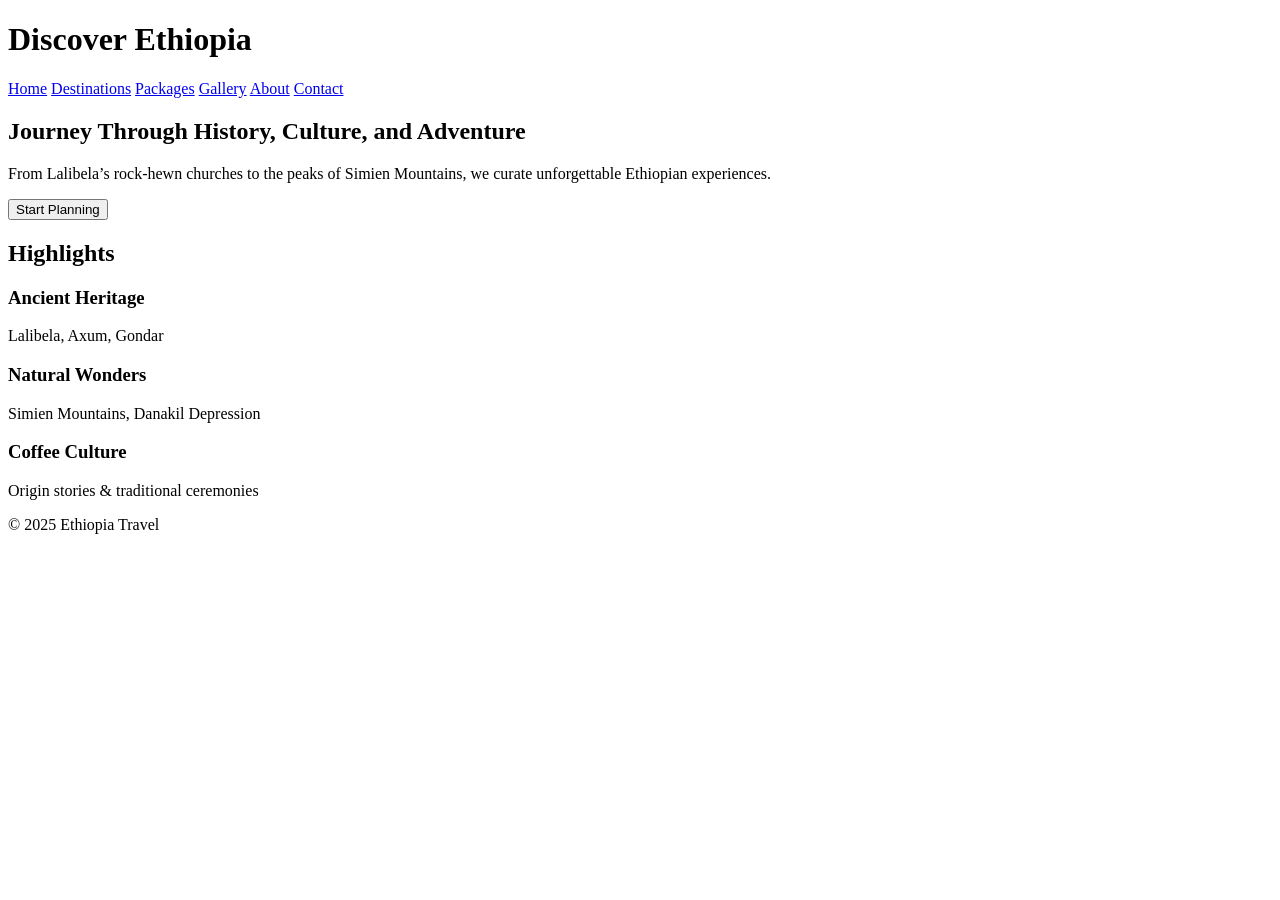
==== structure/html/index.html @ af0179f1 "add homepage markup and new contact page" ====
<!DOCTYPE html>
<html lang="en">
<head>
    <meta charset="UTF-8">
    <title>Ethiopia Travel</title>
</head>

<body>

    <div></div>

    <header>
        <h1>Discover Ethiopia</h1>
        <nav>
            <a href="index.html">Home</a>
            <a href="destinations.html">Destinations</a>
            <a href="packages.html">Packages</a>
            <a href="gallery.html">Gallery</a>
            <a href="about.html">About</a>
            <a href="contact.html">Contact</a>
        </nav>
    </header>

    <section>
        <h2>Journey Through History, Culture, and Adventure</h2>
        <p>From Lalibela’s rock-hewn churches to the peaks of Simien Mountains, we curate unforgettable Ethiopian experiences.</p>
        <button>Start Planning</button>
    </section>

    <section>
        <h2>Highlights</h2>
        <div>
            <div>
                <h3>Ancient Heritage</h3>
                <p>Lalibela, Axum, Gondar</p>
            </div>
            <div>
                <h3>Natural Wonders</h3>
                <p>Simien Mountains, Danakil Depression</p>
            </div>
            <div>
                <h3>Coffee Culture</h3>
                <p>Origin stories & traditional ceremonies</p>
            </div>
        </div>
    </section>

    <footer>
        <p>© 2025 Ethiopia Travel</p>
    </footer>

</body>
</html>
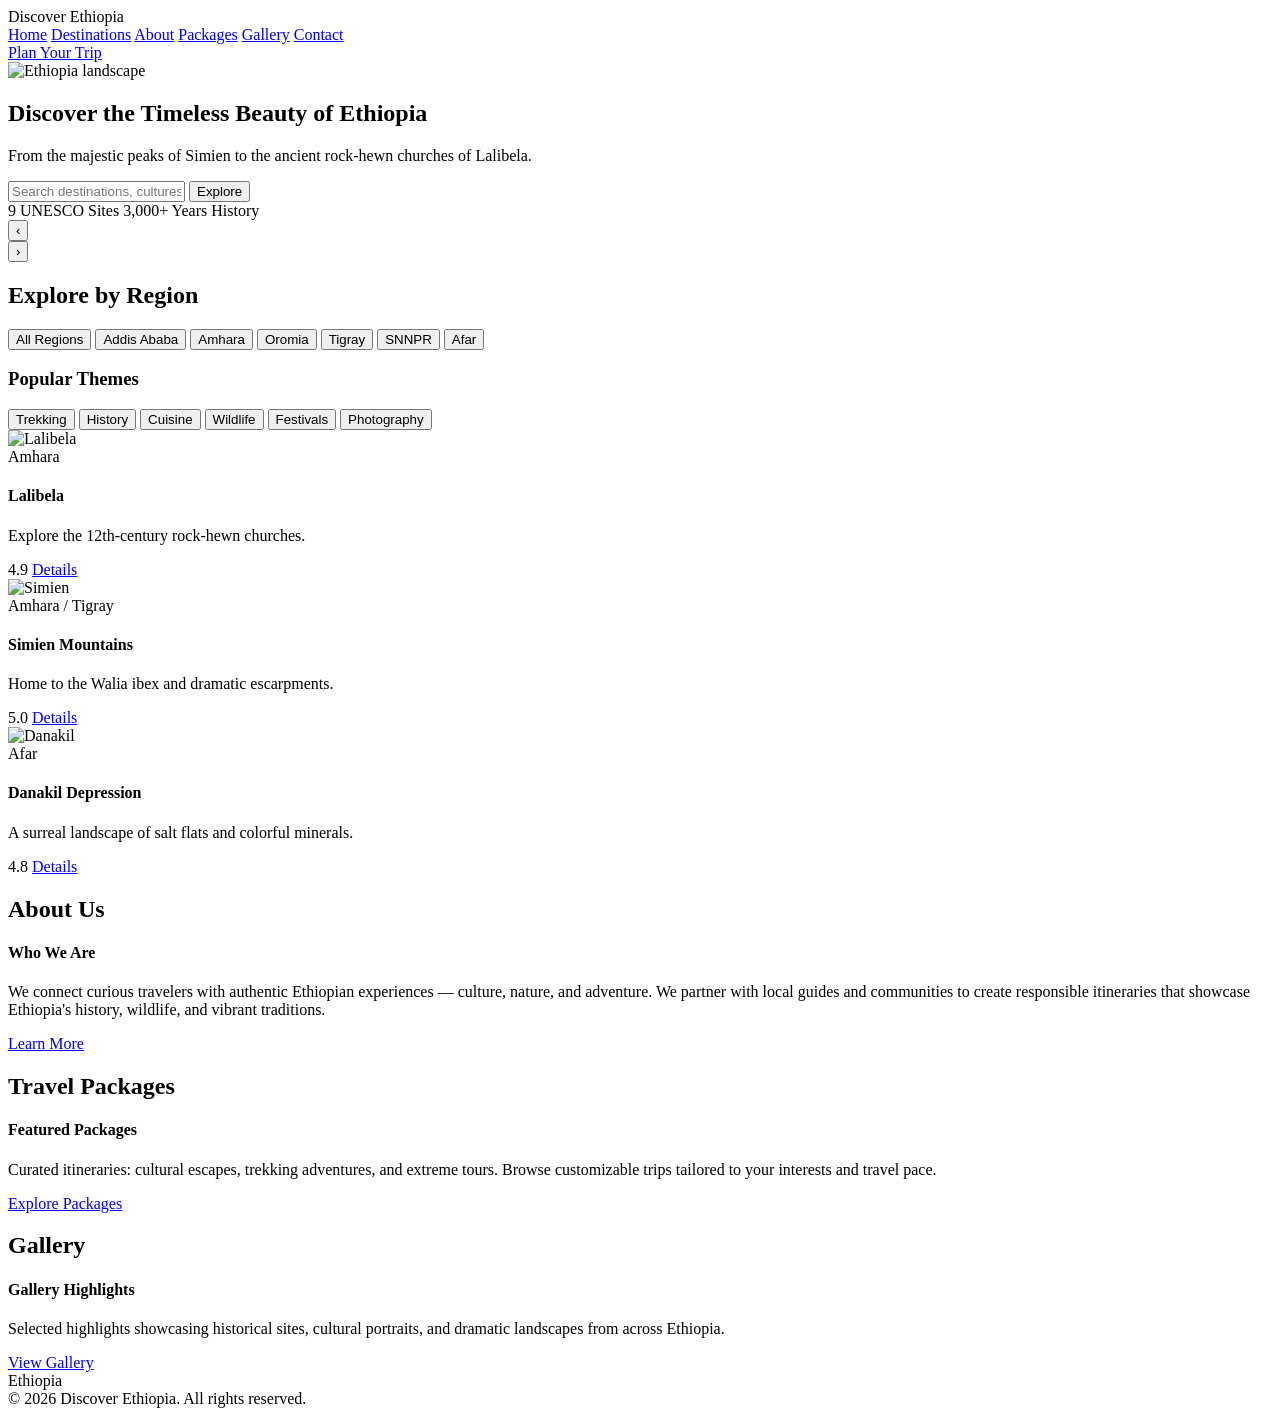
==== commit f35406d5: "index.html structure and content Updated the title and added viewport meta tag. Enhanced the header " ====
--- a/structure/html/index.html
+++ b/structure/html/index.html
@@ -2,53 +2,168 @@
 <html lang="en">
 <head>
     <meta charset="UTF-8">
-    <title>Ethiopia Travel</title>
+    <meta name="viewport" content="width=device-width, initial-scale=1.0">
+    <title>Discover Ethiopia</title>
+    <link href="https://fonts.googleapis.com/css2?family=Inter:wght@300;400;600;700;800&display=swap" rel="stylesheet">
+    <link rel="stylesheet" href="style.css">
 </head>
+<body>
+    <header class="site-header">
+        <div class="topbar">
+            <div class="brand">Discover Ethiopia</div>
+            <nav class="main-nav">
+                <a href="index.html">Home</a>
+                <a href="destinations.html">Destinations</a>
+                <a href="about.html">About</a>
+                <a href="#packages">Packages</a>
+                <a href="gallery.html">Gallery</a>
+                <a href="contact.html">Contact</a>
+            </nav>
+            <a class="cta" href="packages.html">Plan Your Trip</a>
+        </div>
+    </header>
+    <main>
+        <section id="home" class="hero">
+            <img class="hero-img" id="homeHeroImg" src="images/home-hero.jpg" alt="Ethiopia landscape" onerror="this.onerror=null;this.src='https://images.unsplash.com/photo-1501785888041-af3ef285b470?q=80&w=1600&auto=format&fit=crop'">
+            <div class="hero-overlay">
+                <h1>Discover the Timeless
+                    <span class="accent">Beauty of Ethiopia</span>
+                </h1>
+                <p class="hero-sub">From the majestic peaks of Simien to the ancient rock-hewn churches of Lalibela.</p>
 
-<body>
+                    <div class="hero-search">
+                    <input id="search" type="text" placeholder="Search destinations, cultures, nature...">
+                    <button id="searchBtn">Explore</button>
+                </div>
 
-    <div></div>
+                <div class="hero-stats">
+                    <span>9 UNESCO Sites</span>
+                    <span>3,000+ Years History</span>
+                </div>
 
-    <header>
-        <h1>Discover Ethiopia</h1>
-        <nav>
-            <a href="index.html">Home</a>
-            <a href="destinations.html">Destinations</a>
-            <a href="packages.html">Packages</a>
-            <a href="gallery.html">Gallery</a>
-            <a href="about.html">About</a>
-            <a href="contact.html">Contact</a>
-        </nav>
-    </header>
+                <div class="hero-controls">
+                    <button id="prevHero" class="hero-nav">‹</button>
+                    <div id="heroDots" class="hero-dots" aria-hidden="true"></div>
+                    <button id="nextHero" class="hero-nav">›</button>
+                </div>
+            </div>
+        </section>
+        <section id="destinations" class="destinations-section">
+            <div class="section-header">
+                <h2>Explore by Region</h2>
+            </div>
 
-    <section>
-        <h2>Journey Through History, Culture, and Adventure</h2>
-        <p>From Lalibela’s rock-hewn churches to the peaks of Simien Mountains, we curate unforgettable Ethiopian experiences.</p>
-        <button>Start Planning</button>
-    </section>
+            <div class="regions" id="region-filters">
+                <button class="region active" data-region="all">All Regions</button>
+                <button class="region" data-region="addis">Addis Ababa</button>
+                <button class="region" data-region="amhara">Amhara</button>
+                <button class="region" data-region="oromia">Oromia</button>
+                <button class="region" data-region="tigray">Tigray</button>
+                <button class="region" data-region="snnpr">SNNPR</button>
+                <button class="region" data-region="afar">Afar</button>
+            </div>
 
-    <section>
-        <h2>Highlights</h2>
-        <div>
-            <div>
-                <h3>Ancient Heritage</h3>
-                <p>Lalibela, Axum, Gondar</p>
+            <h3 class="subheading">Popular Themes</h3>
+            <div class="themes">
+                <button class="theme">Trekking</button>
+                <button class="theme">History</button>
+                <button class="theme">Cuisine</button>
+                <button class="theme">Wildlife</button>
+                <button class="theme">Festivals</button>
+                <button class="theme">Photography</button>
             </div>
-            <div>
-                <h3>Natural Wonders</h3>
-                <p>Simien Mountains, Danakil Depression</p>
+
+            <div class="featured-grid" id="featured">
+                <article class="card" data-region="amhara">
+                    <img src="images/lalibela.jpg" alt="Lalibela">
+                    <div class="card-body">
+                        <div class="tag">Amhara</div>
+                        <h4>Lalibela</h4>
+                        <p class="muted">Explore the 12th-century rock-hewn churches.</p>
+                        <div class="card-foot">
+                            <span class="rating">4.9</span>
+                            <a class="details" href="#">Details</a>
+                        </div>
+                    </div>
+                </article>
+
+                <article class="card" data-region="amhara">
+                    <img src="images/Simien%20Mountains,%20Ethiopia.jpg" alt="Simien">
+                    <div class="card-body">
+                        <div class="tag">Amhara / Tigray</div>
+                        <h4>Simien Mountains</h4>
+                        <p class="muted">Home to the Walia ibex and dramatic escarpments.</p>
+                        <div class="card-foot">
+                            <span class="rating">5.0</span>
+                            <a class="details" href="#">Details</a>
+                        </div>
+                    </div>
+                </article>
+
+                <article class="card" data-region="afar">
+                    <img src="images/denakil.jpg" alt="Danakil">
+                    <div class="card-body">
+                        <div class="tag">Afar</div>
+                        <h4>Danakil Depression</h4>
+                        <p class="muted">A surreal landscape of salt flats and colorful minerals.</p>
+                        <div class="card-foot">
+                            <span class="rating">4.8</span>
+                            <a class="details" href="#">Details</a>
+                        </div>
+                    </div>
+                </article>
             </div>
-            <div>
-                <h3>Coffee Culture</h3>
-                <p>Origin stories & traditional ceremonies</p>
-            </div>
+        </section>
+        <div class="home-panels">
+            <section id="about" class="about-section">
+                <h2>About Us</h2>
+                <div class="featured-grid">
+                    <article class="card">
+                        <div class="card-body">
+                            <h4>Who We Are</h4>
+                            <p class="muted">We connect curious travelers with authentic Ethiopian experiences — culture, nature, and adventure. We partner with local guides and communities to create responsible itineraries that showcase Ethiopia's history, wildlife, and vibrant traditions.</p>
+                            <div class="card-foot">
+                                <a class="details" href="about.html">Learn More</a>
+                            </div>
+                        </div>
+                    </article>
+                </div>
+            </section>
+
+            <section id="packages" class="packages-section">
+                <h2>Travel Packages</h2>
+                <div class="featured-grid">
+                    <article class="card">
+                        <div class="card-body">
+                            <h4>Featured Packages</h4>
+                            <p class="muted">Curated itineraries: cultural escapes, trekking adventures, and extreme tours. Browse customizable trips tailored to your interests and travel pace.</p>
+                            <div class="card-foot"><a class="details" href="packages.html">Explore Packages</a></div>
+                        </div>
+                    </article>
+                </div>
+            </section>
+
+            <section id="gallery" class="gallery-section">
+                <h2>Gallery</h2>
+                <div class="featured-grid">
+                    <article class="card">
+                        <div class="card-body">
+                            <h4>Gallery Highlights</h4>
+                            <p class="muted">Selected highlights showcasing historical sites, cultural portraits, and dramatic landscapes from across Ethiopia.</p>
+                            <div class="card-foot"><a class="details" href="gallery.html">View Gallery</a></div>
+                        </div>
+                    </article>
+                </div>
+            </section>
         </div>
-    </section>
-
-    <footer>
-        <p>© 2025 Ethiopia Travel</p>
+        
+    </main>
+    <footer class="site-footer">
+        <div class="footer-inner">
+            <div class="brand">Ethiopia</div>
+            <div class="legal">&copy; 2026 Discover Ethiopia. All rights reserved.</div>
+        </div>
     </footer>
-
+    <script src="script.js"></script>
 </body>
 </html>
-
